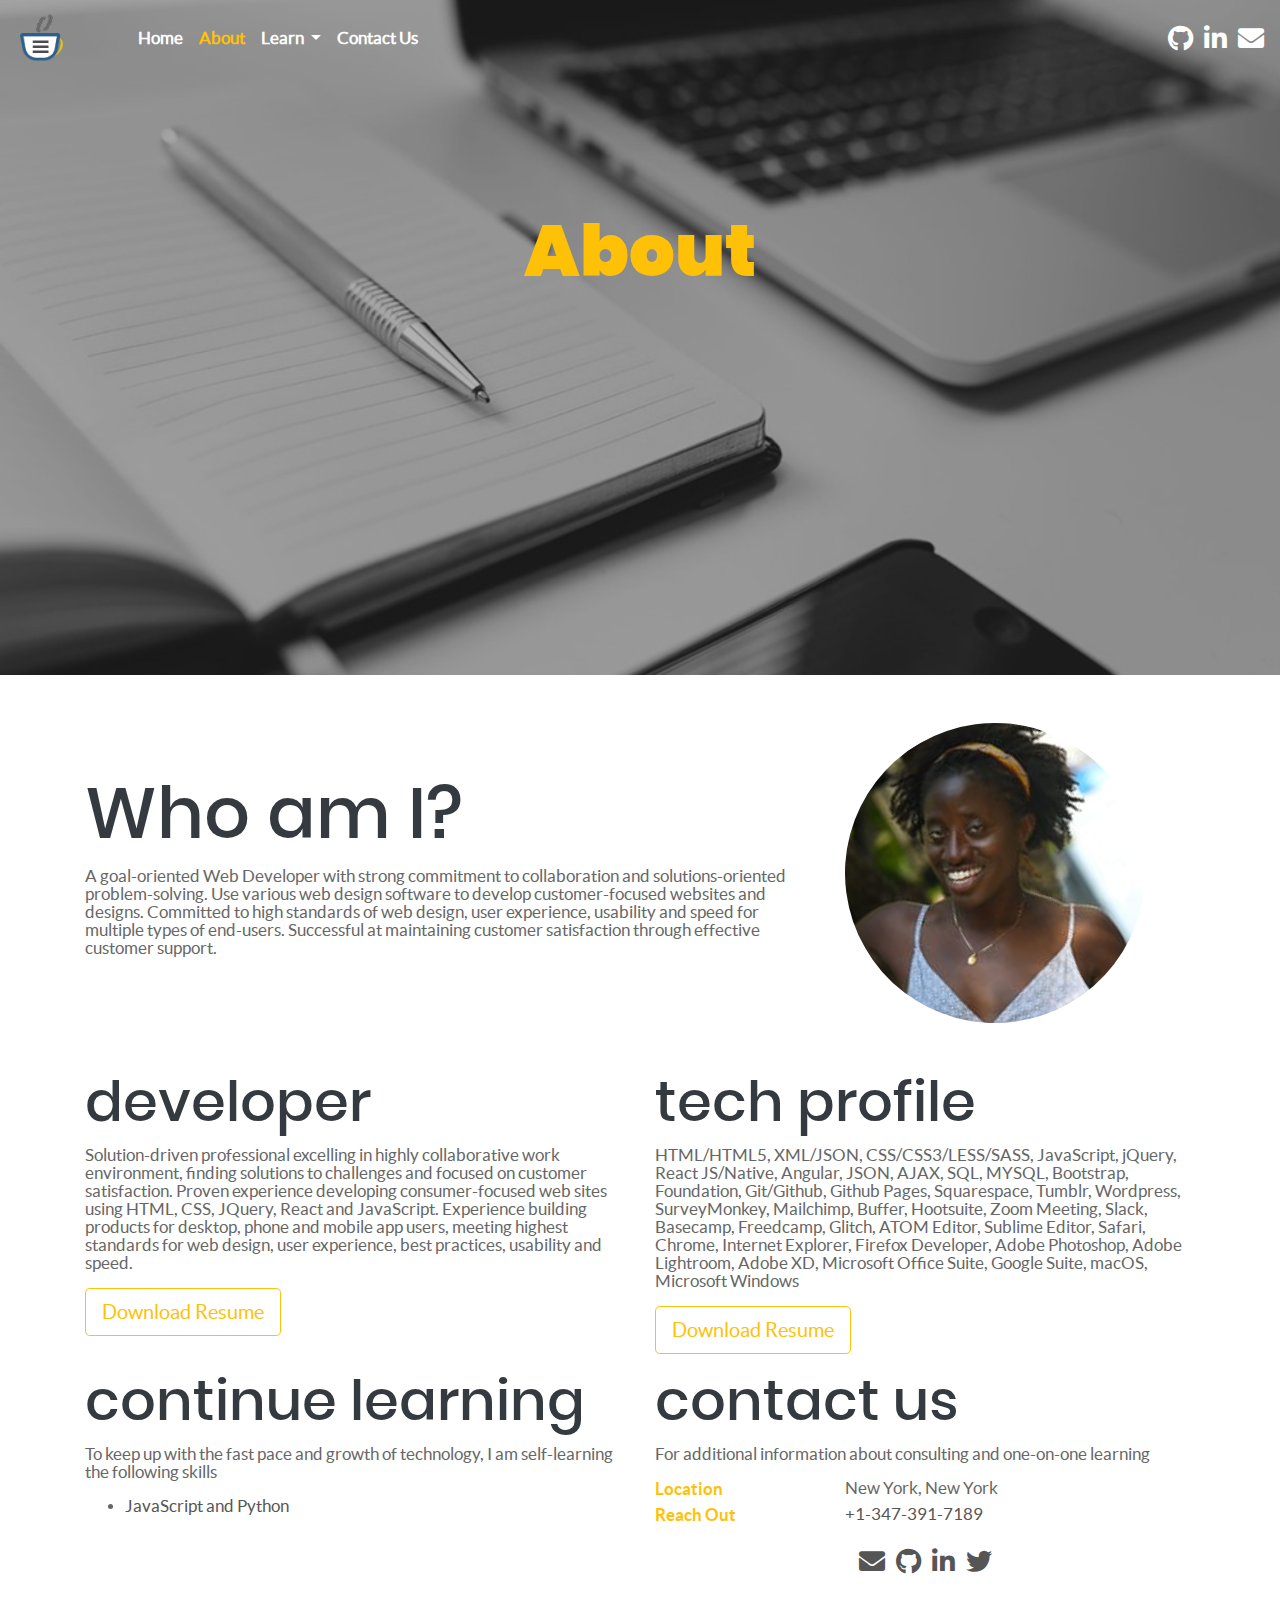
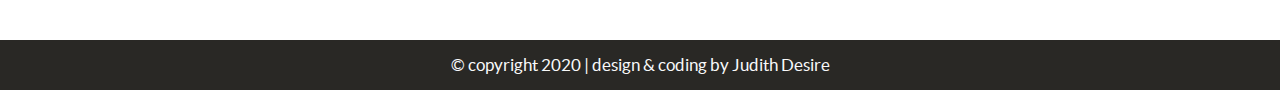
==== about/index.html @ 5a30d99e "update files" ====
<!DOCTYPE html>
<html lang="en">

<head>
  <meta charset="UTF-8">
  <meta name="viewport" content="width=device-width, initial-scale=1.0">
  <meta http-equiv="X-UA-Compatible" content="ie=edge">
  <meta http-equiv="Cache-control" content="no-cache">

  <link rel="icon" href="../img/favicon.png">
  <title>FUNdamentals to Coding - About Judi Desire</title>
  <meta name="description" content="As a Web Developer and Code Instructor, I have designed 2-hour online courses where you’ll learn to code HTML/CSS and Bootstrap using online tools and resources to build and deploy a website and website maintenance.">
  <meta name="author" content="Judith Desire, info@redesigningtech.com">
  <meta name="keywords" content="judith desire, senior presentation coder, ux ui, web development, front end development, html, css, bootcamp, web maintenance, quality assurance, tutor, tutoring, online training, remote learning, online learning, code instructor">
  <meta name="robots" content="noarchive">

  <!--  Social Media META Tags -->
  <meta property="og:title" content="FUNdamentals to Coding - Learn with a Code Instructor">
  <meta property="og:description" content="Providing in-person or virtually learning to learn Introduction to HTML, Beginner to Intermidate CSS3, Introduction to Bootstrap and Beginner to Advance Quality Assurance for Web Maintenance">
  <meta property="og:type" content="website" />
  <meta property="og:image" content="https://berryny.github.io/cafe-tech/img/adult-on-devices.jpg">
  <meta property="og:url" content="https://berryny.github.io/cafe-tech/index.html">
  <meta name="twitter:card" content="summary_large_image">
  <meta property="og:site_name" content="FUNdamentals to Coding - Learn with a Code Instructor">
  <meta property="og:site_name" content="Learn with a Code Instructor online or in-person">
  <meta name="twitter:image:alt" content="One-on-One FUNdamentals to Coding Learning on desktop, laptop and portable devices">
  <meta name="twitter:site" content="@judidesire">

  <link rel="image_src" href="https://berryny.github.io/cafe-tech/img/adult-on-devices.jpg" />
  <link rel="preload" href="../css/main.css" as="style">
  <link rel="stylesheet" href="../css/main.css">
</head>

<body>
  <header class="header position-relative">
    <nav class="navbar navbar-expand-md navbar-light px-3 position-absolute w-100 custom-navigation">
      <a class="navbar-brand" href="../">
        <img src="../img/logo-cafetech.png" width="50" height="" class="d-inline-block align-top logo" alt="Grid Layout">
      </a>
      <button class="navbar-toggler" type="button" data-toggle="collapse" data-target="#navbarNavDropdown" aria-controls="navbarNavDropdown" aria-expanded="false" aria-label="Toggle navigation">
        <span class="navbar-toggler-icon"></span>
      </button>
      <div class="collapse navbar-collapse justify-content-between pl-5" id="navbarNavDropdown">
        <ul class="navbar-nav">
          <li class="nav-item">
            <a class="nav-link" href="../index.html">Home</a>
          </li>
          <li class="nav-item active">
            <a class="nav-link" href="#about">About <span class="sr-only">(current)</span></a>
          </li>
          <li class="nav-item dropdown">
            <a class="nav-link dropdown-toggle" href="#" id="navbarDropdownMenuLink" role="button" data-toggle="dropdown" aria-haspopup="true" aria-expanded="false">
              Learn
            </a>
            <div class="dropdown-menu" aria-labelledby="navbarDropdownMenuLink">
              <h6 class="text-center border-bottom">ONE-ON-ONE LEARNING</h6>
              <a class="dropdown-item" href="../learn/learn-html.html">Introduction to HTML</a>
              <a class="dropdown-item" href="../learn/learn-html-css.html">Foundation of CSS</a>
              <a class="dropdown-item" href="../learn/learn-bootstrap.html">Using Bootstrap</a>
              <a class="dropdown-item" href="../learn/website-quality-assurance.html">Quality Assurance (QA)</a>
            </div>
          </li>
          <li class="nav-item">
            <a class="nav-link" href="#contactus">Contact Us</a>
          </li>
        </ul>
        <ul class="list-inline icons-social-media m-0">
          <li class="list-inline-item"><a href="https://github.com/berryny" target="_blank"><i class="fab fa-github"></i></a></li>
          <li class="list-inline-item"><a href="https://www.linkedin.com/in/jdesire/" target="_blank"><i class="fab fa-linkedin-in"></i></a></li>
          <li class="list-inline-item"><a href="mailto:info@redesigningtech.com"><i class="fas fa-envelope"></i></a></li>
        </ul>
      </div>
    </nav>
  </header>

  <main class="main">
    <div class="jumbotron jumbotron-fluid bg-parallax custom-secondary custom-jumbotron p-0 m-0">
      <div class="custom-jumbotron-container text-center d-flex flex-column justify-content-center w-100">
        <h1 class="display-3 fadeInUp">About</h1>
        <h2 class="display-5 fadeIn delay-1s text-monospace">Let's connect!</h2>
        <ul class="list-inline mt-5">
          <li class="list-inline-item fadeIn delay-2s"><a class="btn btn-outline-warning btn-lg" href="../docs/Judith_Desire_Resume.pdf" role="button">Download Resume</a></li>
        </ul>
      </div>
    </div>

    <div class="container-fluid p-0 mt-5" id="about">
      <div class="container">
        <div class="row d-flex align-items-center">
          <div class="col-12 col-md-8">
            <h2 class="display-3">Who am I?</h2>
            <p>A goal-oriented Web Developer with strong commitment to collaboration and solutions-oriented problem-solving. Use various web design software to develop customer-focused websites and designs. Committed to high standards of web design, user experience, usability and speed for multiple types of end-users. Successful at maintaining customer satisfaction through effective customer support.</p>
          </div>
          <div class="col-12 col-md-4">
            <img src="../img/img-Judi.jpg" class="img-fluid rounded-circle rotate-img" alt="Judi Desire">
          </div>
        </div>

        <div class="row my-5">
          <div class="col-lg-6 mb-3">
            <h3 class="display-4">developer</h3>
            <p>Solution-driven professional excelling in highly collaborative work environment, finding solutions to challenges and focused on customer satisfaction. Proven experience developing consumer-focused web sites using HTML, CSS, JQuery, React and JavaScript. Experience building products for desktop, phone and mobile app users, meeting highest standards for web design, user experience, best practices, usability and speed.</p>
            <a class="btn btn-outline-warning btn-lg" href="../docs/Judith_Desire_Resume.pdf" role="button">Download Resume</a>
          </div>
          <div class="col-lg-6 mb-3">
            <h3 class="display-4">tech profile</h3>
            <p>HTML/HTML5, XML/JSON, CSS/CSS3/LESS/SASS, JavaScript, jQuery, React JS/Native, Angular, JSON, AJAX, SQL, MYSQL, Bootstrap, Foundation, Git/Github, Github Pages, Squarespace, Tumblr, Wordpress, SurveyMonkey, Mailchimp, Buffer, Hootsuite, Zoom Meeting, Slack, Basecamp, Freedcamp, Glitch, ATOM Editor, Sublime Editor, Safari, Chrome, Internet Explorer, Firefox Developer, Adobe Photoshop, Adobe Lightroom, Adobe XD, Microsoft Office Suite, Google Suite, macOS, Microsoft Windows</p>
            <a class="btn btn-outline-warning btn-lg" href="../docs/Judith_Desire_Resume.pdf" role="button">Download Resume</a>
          </div>
          <div class="col-lg-6 mb-3">
            <h3 class="display-4">continue learning</h3>
            <p>To keep up with the fast pace and growth of technology, I am self-learning the following skills</p>
            <ul>
              <li><a href="javascript-python.html">JavaScript and Python</a></li>
            </ul>
          </div>
          <div id="contactus" class="col-lg-6">
            <h3 class="display-4">contact us</h3>
            <p>For additional information about consulting and one-on-one learning</p>
            <dl class="row">
              <dt class="col-md-4">Location</dt>
              <dd class="col-md-8">New York, New York</dd>
              <dt class="col-md-4">Reach Out</dt>
              <dd class="col-md-8"><a href="tel:+13473917189">+1-347-391-7189</a></dd>
            </dl>
            <ul class="list-inline icons-social-media text-center">
              <li class="list-inline-item"><a href="mailto:info@redesigningtech.com"><i class="fas fa-envelope"></i></a></li>
              <li class="list-inline-item"><a href="https://github.com/berryny" target="_blank"><i class="fab fa-github"></i></a></li>
              <li class="list-inline-item"><a href="https://www.linkedin.com/in/jdesire/" target="_blank"><i class="fab fa-linkedin-in"></i></a></li>
              <li class="list-inline-item"><a href="https://twitter.com/judidesire" target="_blank"><i class="fab fa-twitter"></i></a></li>
            </ul>
          </div>
        </div>
      </div>
    </div>

  </main>

  <footer class="footer container-fluid text-center">
    <p class="p-3 m-0">&copy; copyright 2020 | design &amp; coding by Judith Desire
  </footer>

  <script rel="preload" as="script" src="../js/jquery.js"></script>
  <script rel="preload" as="script" src="../js/popper.min.js"></script>
  <script rel="preload" as="script" src="../js/bootstrap/bootstrap.min.js"></script>
  <!-- FareHarbor Lightframe API - do not remove - see: https://fareharbor.com/help/website/resources/lightframe-api/ -->
  <script rel="preload" as="script" src="https://fareharbor.com/embeds/api/v1/?autolightframe=yes"></script>

  <!-- NOTE: testing -->
  <!-- <script src="//cdnjs.cloudflare.com/ajax/libs/ScrollMagic/2.0.7/ScrollMagic.min.js"></script>
  <script src="//cdnjs.cloudflare.com/ajax/libs/ScrollMagic/2.0.7/plugins/debug.addIndicators.min.js"></script> -->

</body>
</html>
---- css/main.css ----
@import "bootstrap/bootstrap.min.css";
@import "fontawesome/css/all.min.css";
@import "../fonts/poppins/stylesheet.css";
@import "../fonts/lato/stylesheet.css";
@import "style.css";
---- css/main.css ----
@import "bootstrap/bootstrap.min.css";
@import "fontawesome/css/all.min.css";
@import "../fonts/poppins/stylesheet.css";
@import "../fonts/lato/stylesheet.css";
@import "style.css";
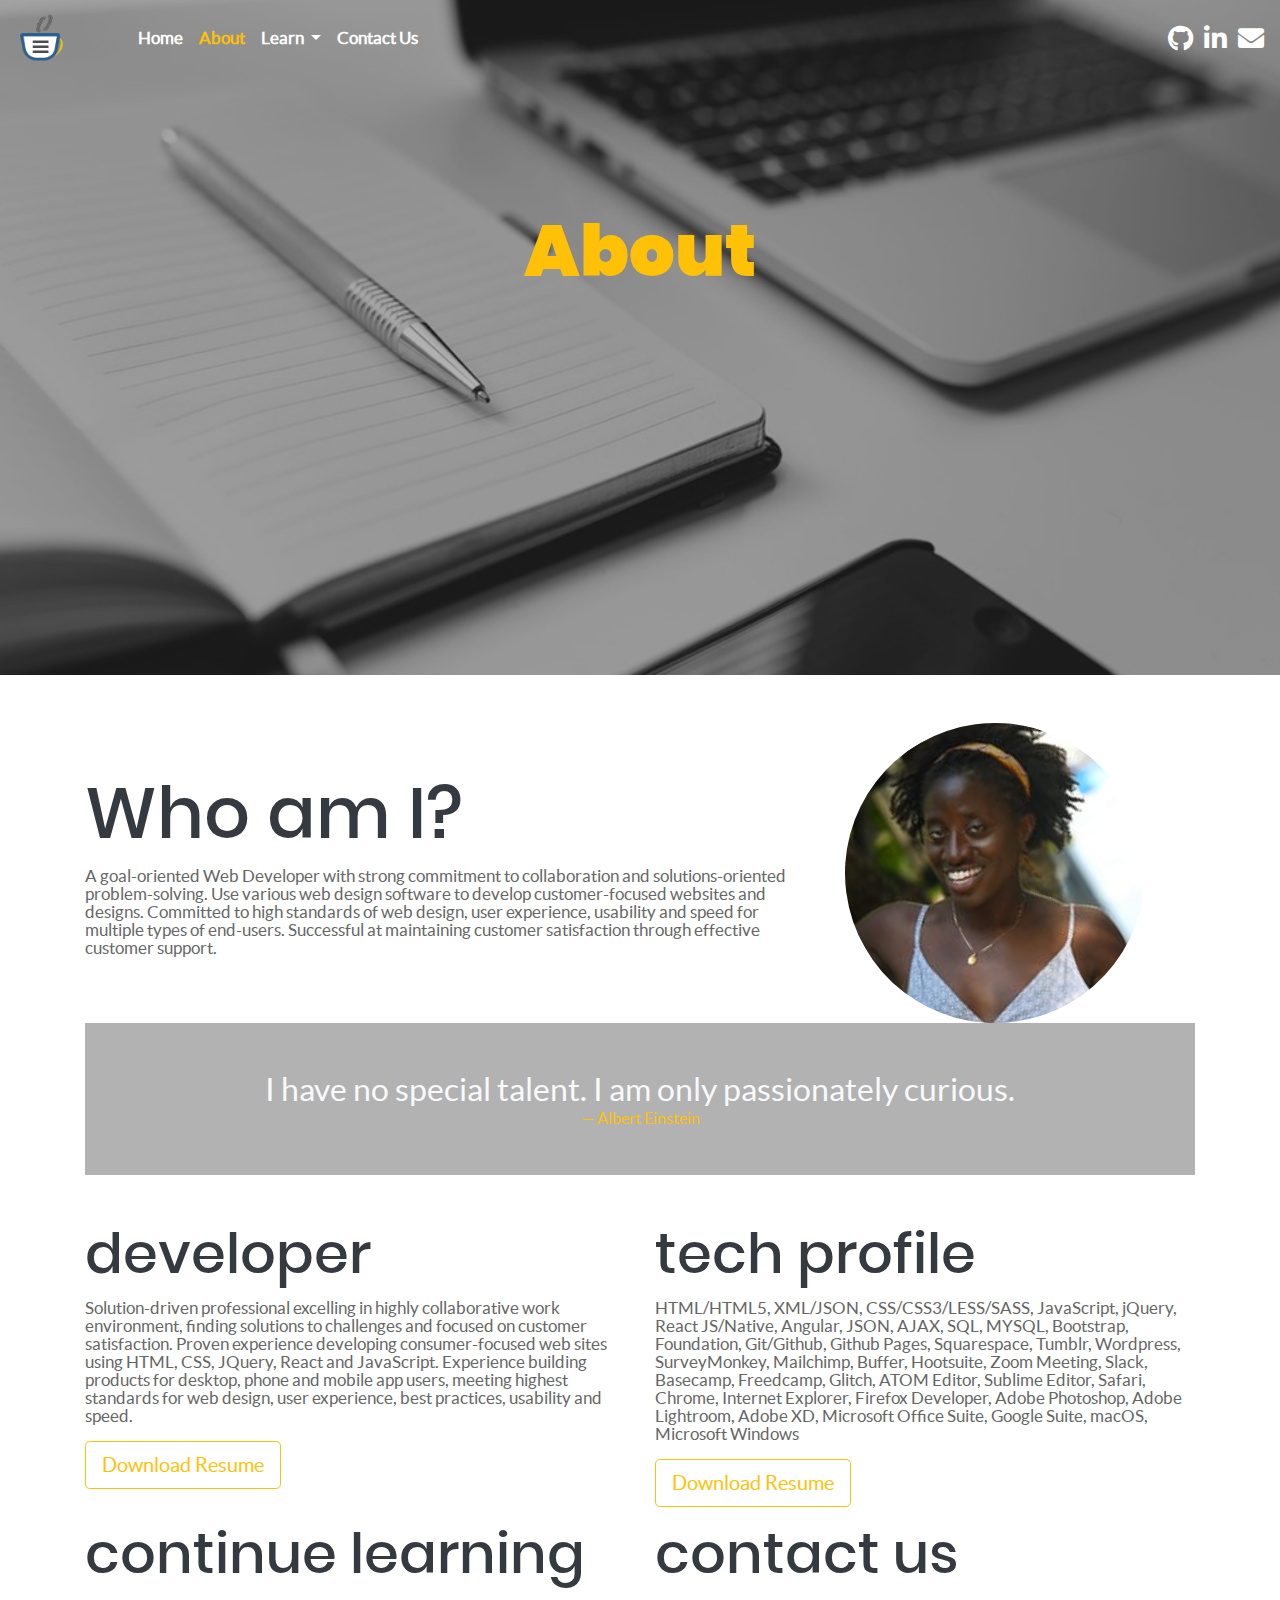
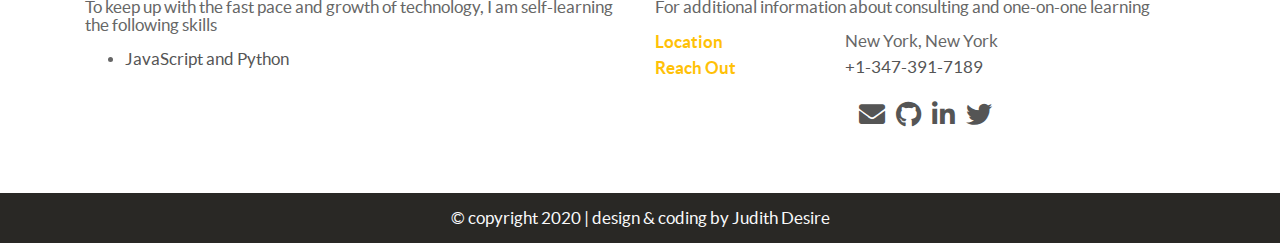
==== commit 78b6ba96: "blockquote" ====
--- a/about/index.html
+++ b/about/index.html
@@ -95,7 +95,12 @@
             <img src="../img/img-Judi.jpg" class="img-fluid rounded-circle rotate-img" alt="Judi Desire">
           </div>
         </div>
-
+        <div class="container-fluid bg-parallax custom-blockquote text-center p-0 bg-dark text-light">
+          <blockquote class="blockquote p-5 mb-5">
+            <p class="mb-0 h2">I have no special talent. I am only passionately curious.</p>
+            <footer class="blockquote-footer">Albert Einstein</footer>
+          </blockquote>
+        </div>
         <div class="row my-5">
           <div class="col-lg-6 mb-3">
             <h3 class="display-4">developer</h3>
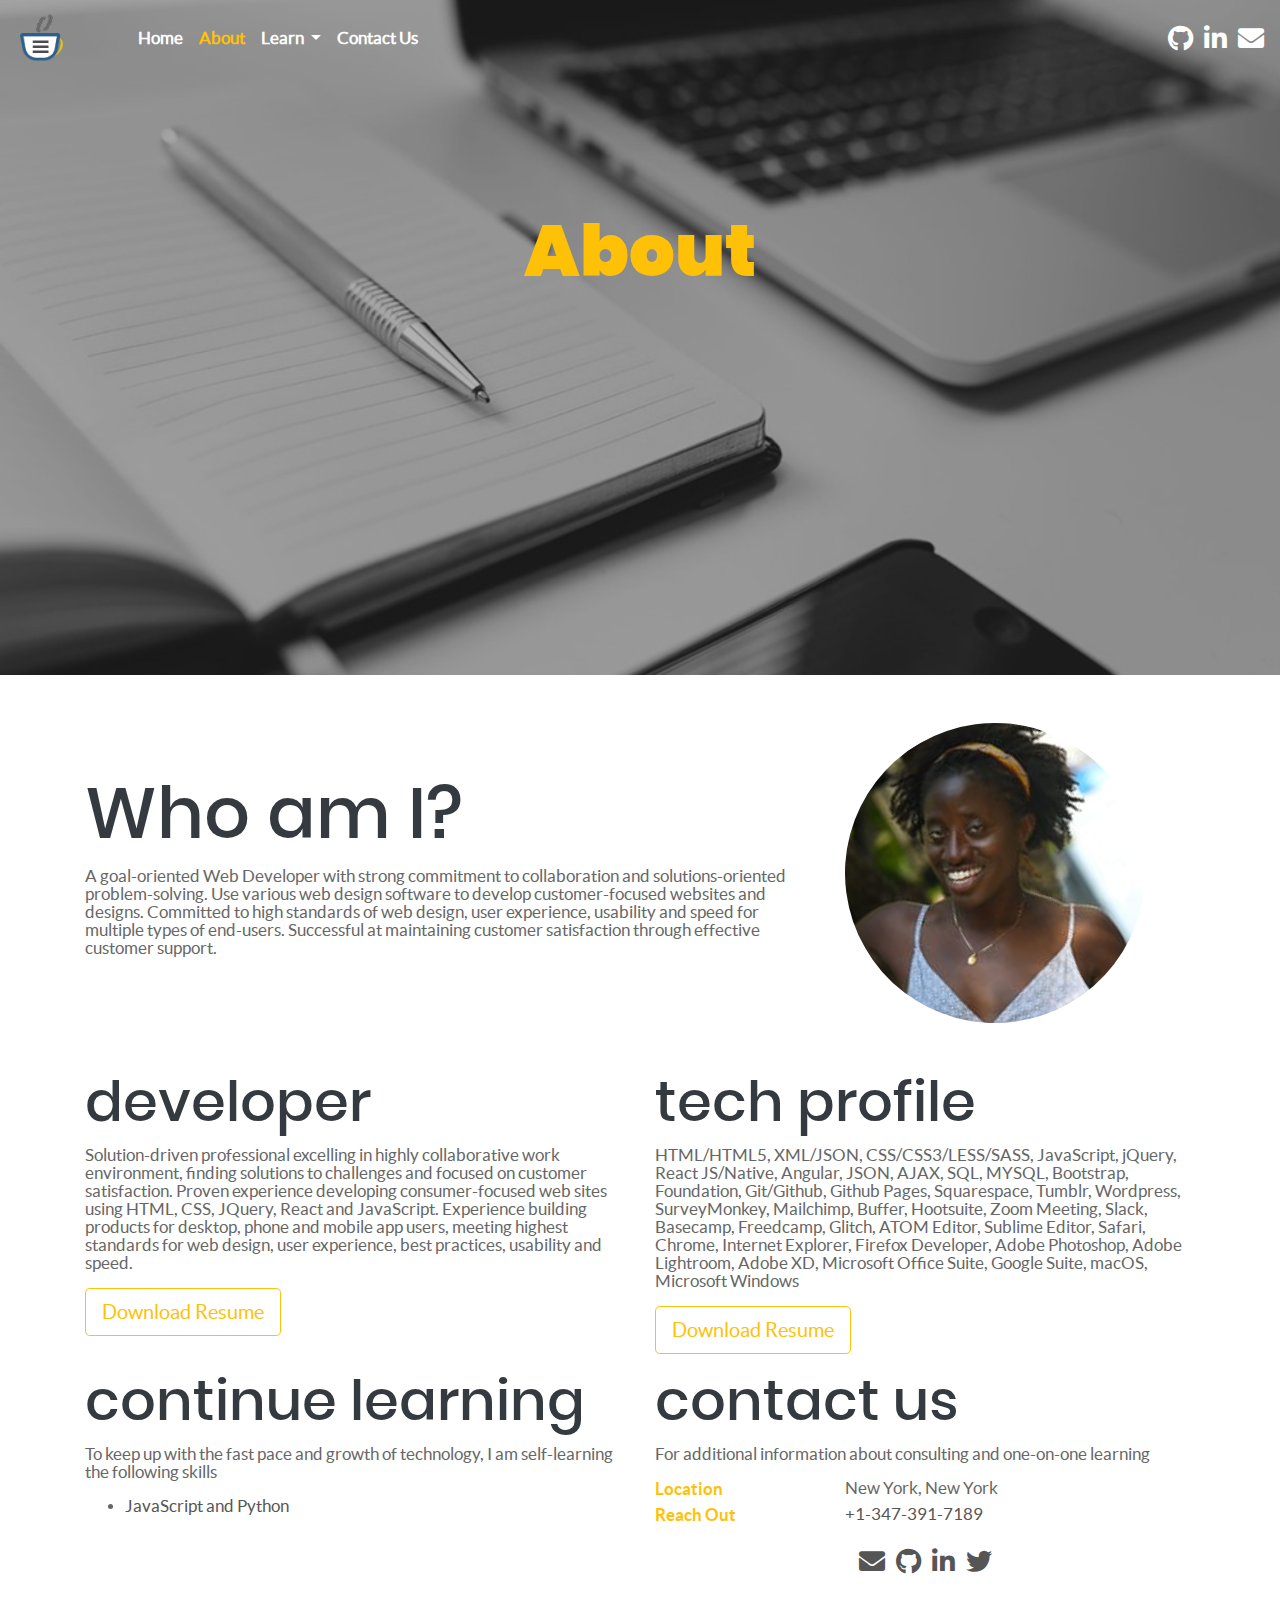
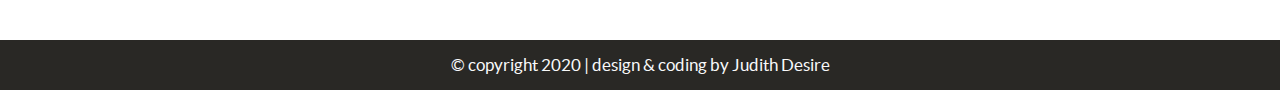
==== commit cb0616c5: "quote" ====
--- a/about/index.html
+++ b/about/index.html
@@ -95,12 +95,7 @@
             <img src="../img/img-Judi.jpg" class="img-fluid rounded-circle rotate-img" alt="Judi Desire">
           </div>
         </div>
-        <div class="container-fluid bg-parallax custom-blockquote text-center p-0 bg-dark text-light">
-          <blockquote class="blockquote p-5 mb-5">
-            <p class="mb-0 h2">I have no special talent. I am only passionately curious.</p>
-            <footer class="blockquote-footer">Albert Einstein</footer>
-          </blockquote>
-        </div>
+
         <div class="row my-5">
           <div class="col-lg-6 mb-3">
             <h3 class="display-4">developer</h3>
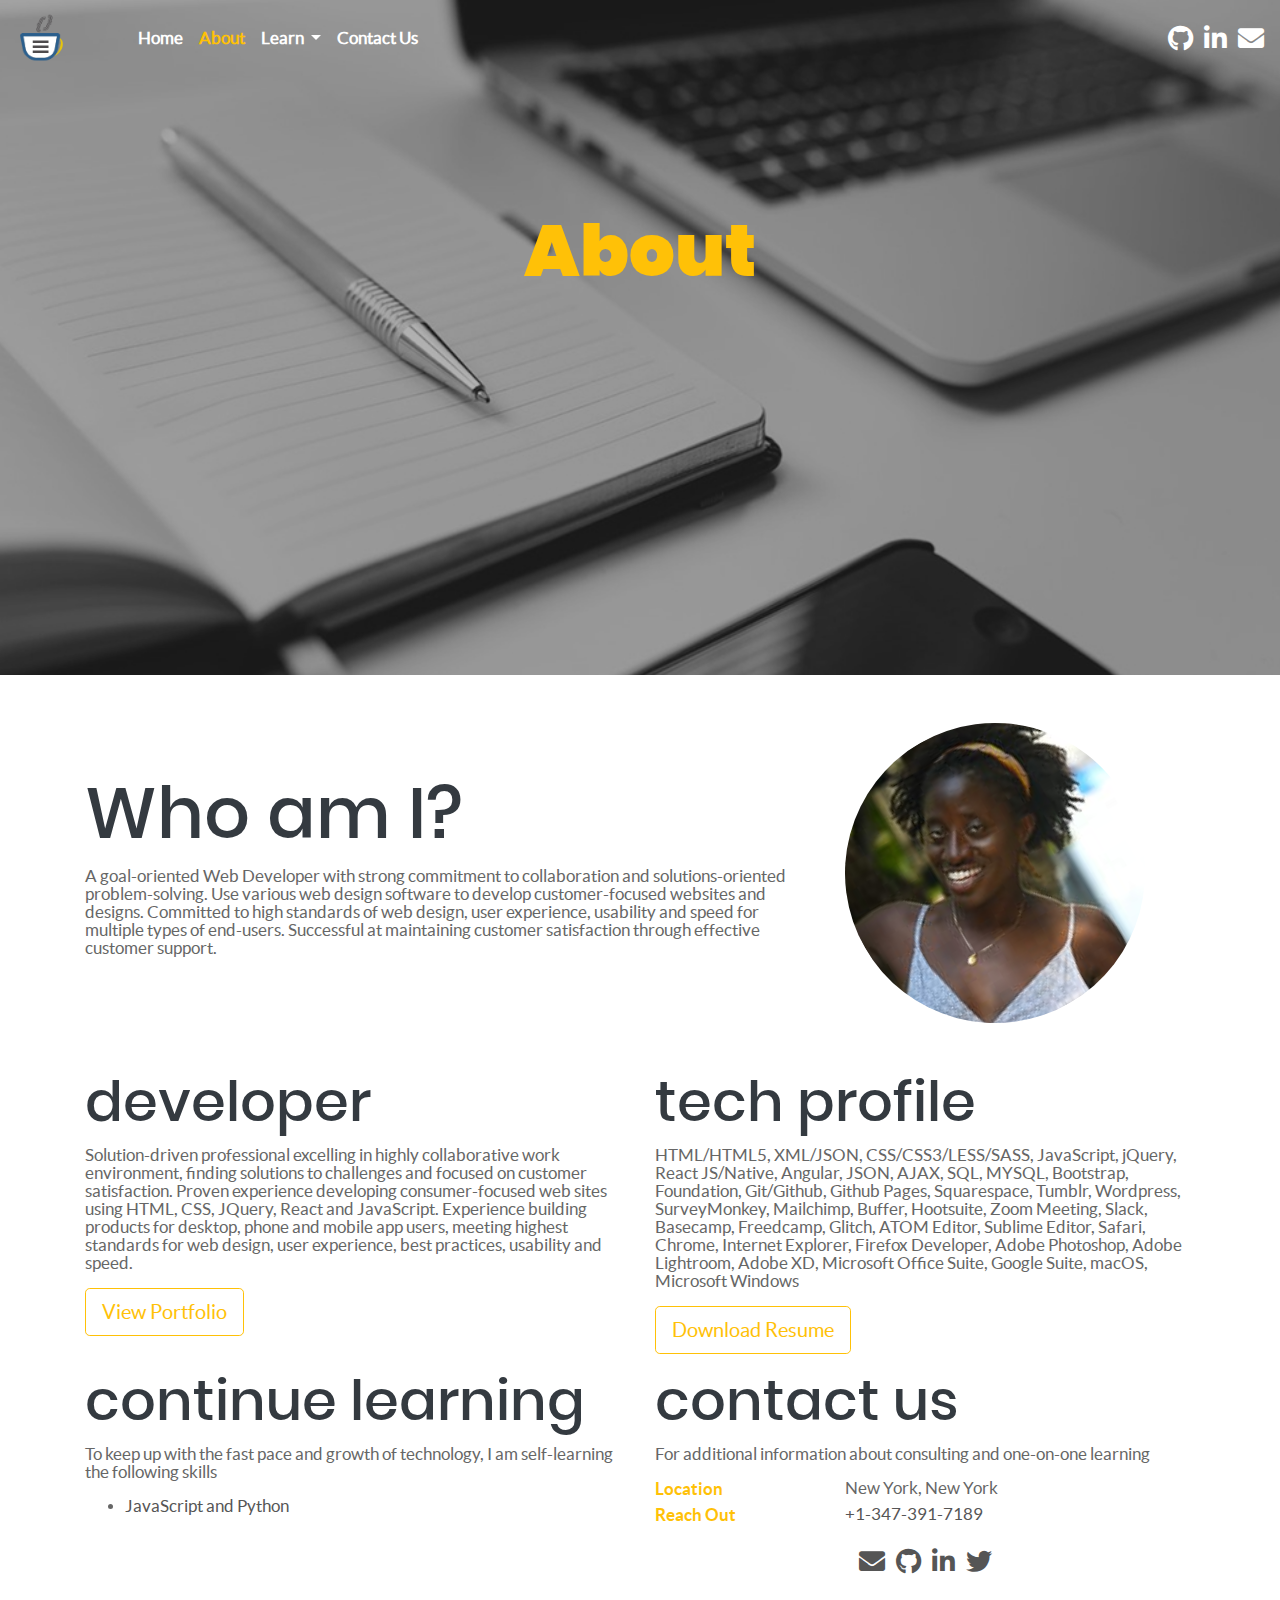
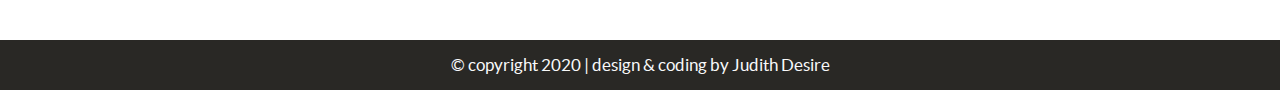
==== commit dbc9d74d: "update" ====
--- a/about/index.html
+++ b/about/index.html
@@ -100,7 +100,7 @@
           <div class="col-lg-6 mb-3">
             <h3 class="display-4">developer</h3>
             <p>Solution-driven professional excelling in highly collaborative work environment, finding solutions to challenges and focused on customer satisfaction. Proven experience developing consumer-focused web sites using HTML, CSS, JQuery, React and JavaScript. Experience building products for desktop, phone and mobile app users, meeting highest standards for web design, user experience, best practices, usability and speed.</p>
-            <a class="btn btn-outline-warning btn-lg" href="../docs/Judith_Desire_Resume.pdf" role="button">Download Resume</a>
+            <a class="btn btn-outline-warning btn-lg" href="https://www.redesigningtech.com/#/portfolio" role="button">View Portfolio</a>
           </div>
           <div class="col-lg-6 mb-3">
             <h3 class="display-4">tech profile</h3>
